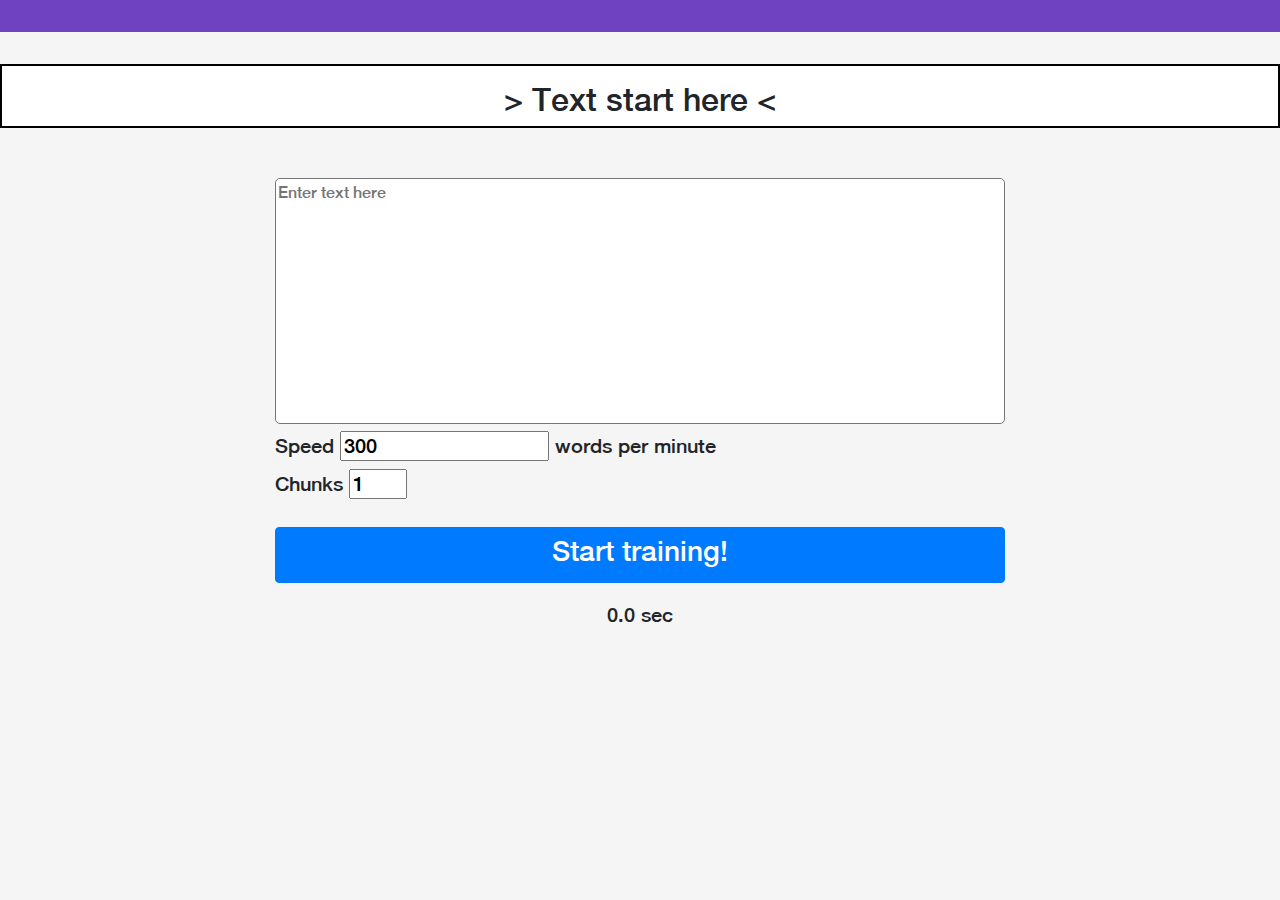
==== index.html @ 69347d49 "init" ====
<!DOCTYPE html>
<html lang="en" dir="ltr">
  <head>
    <meta charset="utf-8">
    <title></title>
    <script src="https://code.jquery.com/jquery-1.10.2.js"></script>
      <script src="https://maxcdn.bootstrapcdn.com/bootstrap/3.3.7/js/bootstrap.min.js"></script>
    <link rel="stylesheet" href="https://maxcdn.bootstrapcdn.com/bootstrap/4.0.0/css/bootstrap.min.css" integrity="sha384-Gn5384xqQ1aoWXA+058RXPxPg6fy4IWvTNh0E263XmFcJlSAwiGgFAW/dAiS6JXm" crossorigin="anonymous">
    <link rel="stylesheet" href="style.css">
    <meta name="viewport" content="width=device-width, initial-scale=1, shrink-to-fit=no">
  </head>
  <body>
    <div class="header"style=""><!--<h1>Speed Reading</h1>--></div>
    <div style="width:100%;height:64px; background-color: white; margin-top: 32px; padding: 15px 0; border: 2px solid black">
    <h2 id='ShowText' value=" " data-toggle="modal" data-target="#myModal">> Text start here <</h2>
  </div>

    <div class="container">
      <div class="all-div row justify-content-md-center">
        <div class="col-md-8"> <!--textarea-->
          <textarea id="MyText" name="name" rows="10" cols="54" onchange="estimateTime()" placeholder="Enter text here"></textarea>
        </div>
        <div class="speed-div col-md-8"> <!--speed-->
          <h5>Speed <input id="Speed" type="number" name="" value="300" onchange="estimateTime()"> words per minute</h5>
        </div>
        <div class="chunks-div col-md-8"> <!--chunks-->
          <h5>Chunks <input id="Chunks" type="number" name="" value="1" max="20" min="1"></h5>
        </div>
        <div class="button-div col-md-8"> <!--button-->
          <button class="btn btn-primary col-md-12" id="startButton" type="button" name="button" onclick="startReading()"><h3 style="color: white ; white-space: normal;">Start training!</h3></button>
        </div>
        <div class="col-md-8"> <!--time-->
          <h5 id="Time" >0.0 sec</h5>
        </div>
      </div>
      <div class=""> <!--card-->
        <h2 id='ShowText' value=" " data-toggle="modal" data-target="#myModal"> </h2>
      </div>
    </div>






  </body>

  <script type="text/javascript">
  </script>

  <script type="text/javascript" src='script.js'></script>
</html>
---- style.css ----
@font-face {
    font-family: myFirstFont;
    src: url('HelveticaNeue_Medium.ttf');
}

.header{
  width:100%;
  height:32px;
  background-color: #6f42c1;
  position: relative;
}

.header h1{
  color: white;
  padding: 10px;
  position: absolute;               /* 2 */
  top: 50%;                         /* 3 */
  transform: translate(0, -50%);
}

body{
  font-family: myFirstFont;
  background-color: #f5f5f5;
}

textarea{
  border-radius: 5px;
  resize: none;
  width: 100%;
  margin-top: 50px;
}

.all-div{
  position: relative;
  text-align: center;
}
.speed-div{
  text-align: left;
}
.chunks-div{
  text-align: left;
}
.button-div{
  margin: 20px;
}
#ShowText{
  text-align: center;
}
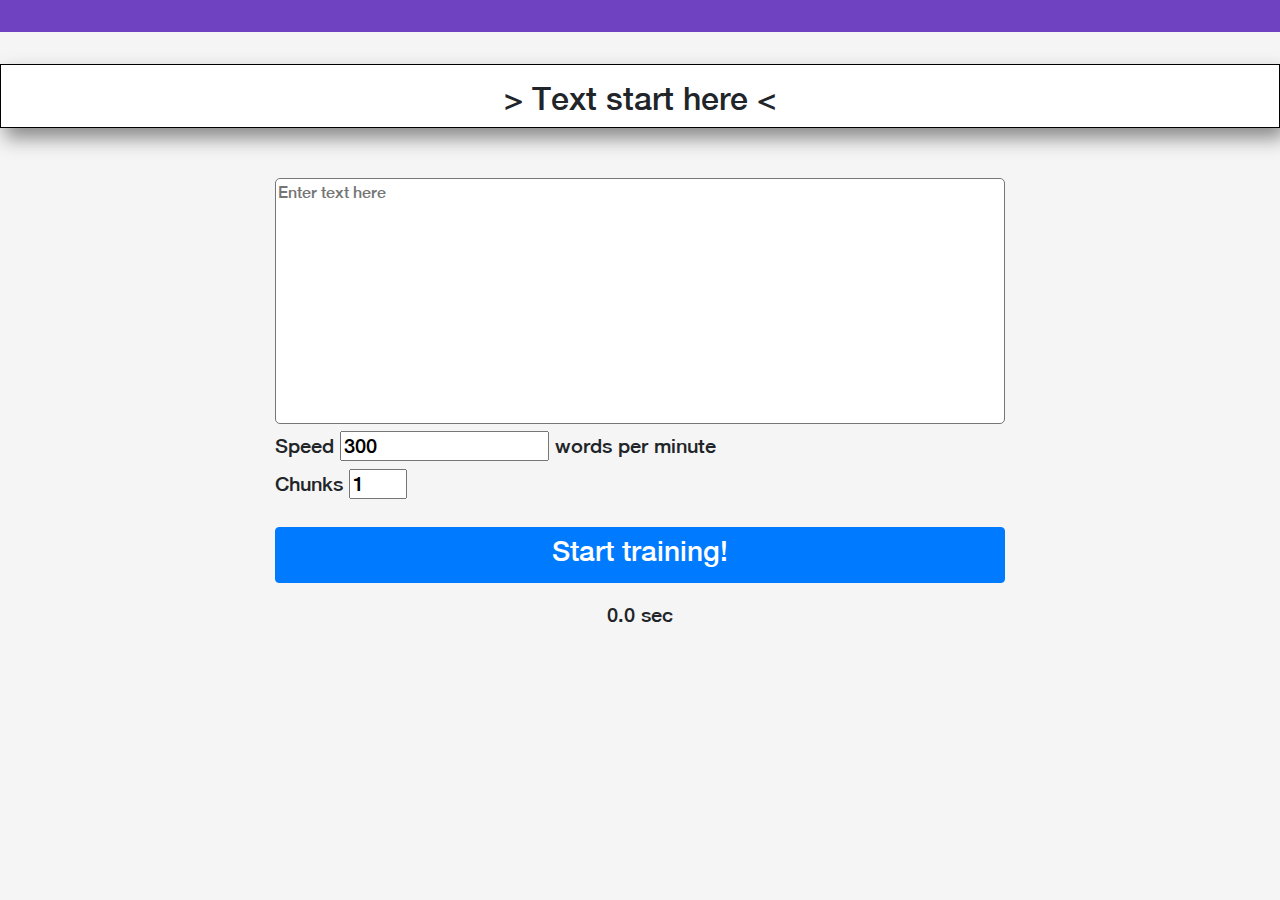
==== commit 20678147: "removed some files" ====
--- a/index.html
+++ b/index.html
@@ -11,7 +11,7 @@
   </head>
   <body>
     <div class="header"style=""><!--<h1>Speed Reading</h1>--></div>
-    <div style="width:100%;height:64px; background-color: white; margin-top: 32px; padding: 15px 0; border: 2px solid black">
+    <div class="showText-div">
     <h2 id='ShowText' value=" " data-toggle="modal" data-target="#myModal">> Text start here <</h2>
   </div>
 
--- a/style.css
+++ b/style.css
@@ -13,8 +13,8 @@
 .header h1{
   color: white;
   padding: 10px;
-  position: absolute;               /* 2 */
-  top: 50%;                         /* 3 */
+  position: absolute;
+  top: 50%;
   transform: translate(0, -50%);
 }
 
@@ -43,6 +43,16 @@
 .button-div{
   margin: 20px;
 }
+
+.showText-div{
+  width:100%;
+  height:64px;
+  background-color: white;
+  margin-top: 32px;
+  padding: 15px 0;
+  border: 1px solid black;
+  box-shadow: 5px 10px 18px #888888;
+}
 #ShowText{
   text-align: center;
 }
